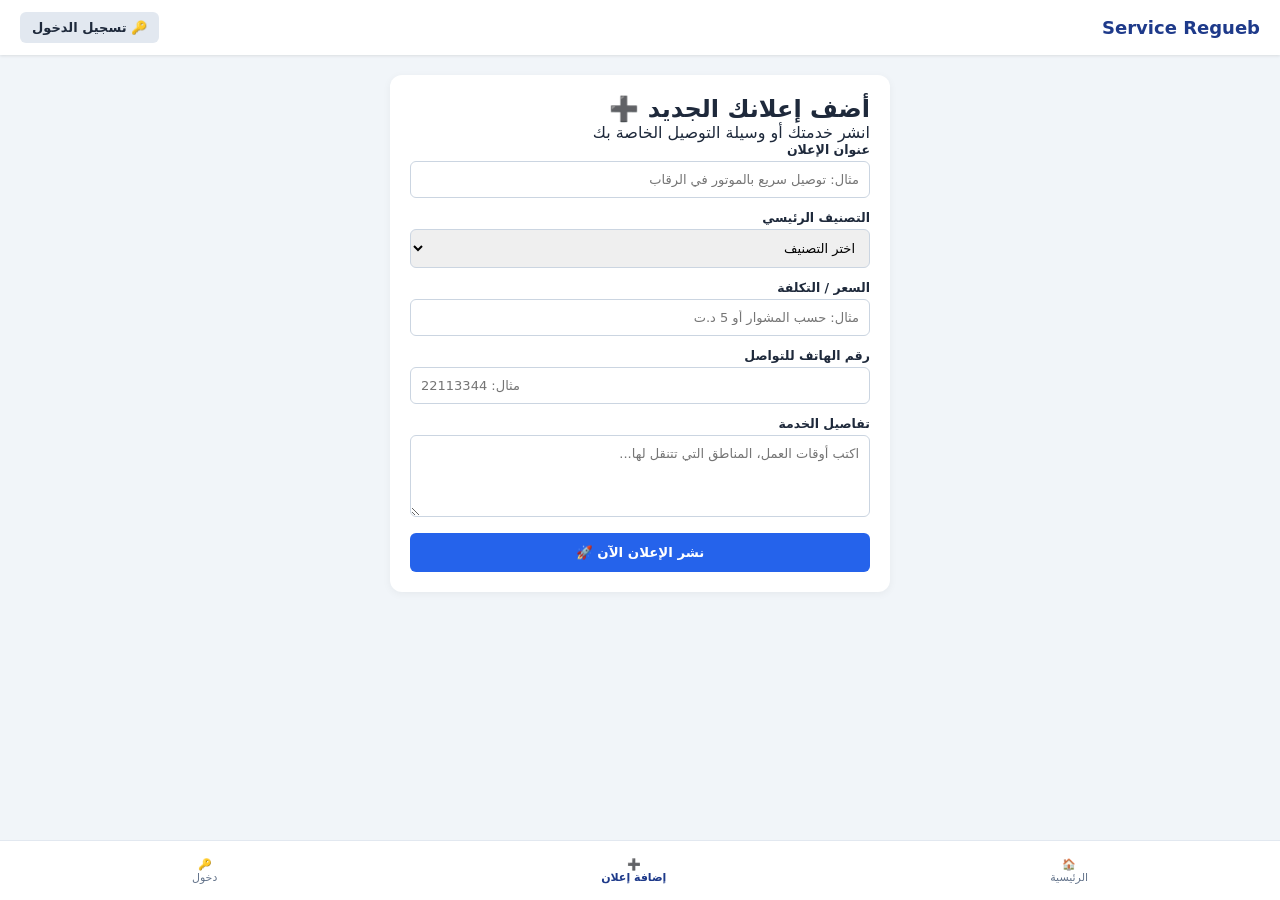
==== add-ad.html @ fa42857b "Add files via upload" ====
<!DOCTYPE html>
<html lang="ar" dir="rtl">
<head>
  <meta charset="UTF-8">
  <meta name="viewport" content="width=device-width, initial-scale=1.0">
  <title>إضافة إعلان - Service Regueb</title>
  <link rel="stylesheet" href="style.css">
</head>
<body>

  <header class="main-header">
    <a href="index.html" class="logo">Service Regueb</a>
    <a href="login.html" class="btn-auth">🔑 تسجيل الدخول</a>
  </header>

  <main class="form-page-container">
    <h2>أضف إعلانك الجديد ➕</h2>
    <p class="subtitle">انشر خدمتك أو وسيلة التوصيل الخاصة بك</p>

    <form onsubmit="handleAdPublish(event)">
      <div class="form-group">
        <label for="adTitle">عنوان الإعلان</label>
        <input type="text" id="adTitle" placeholder="مثال: توصيل سريع بالموتور في الرقاب" required>
      </div>

      <div class="form-group">
        <label for="adCategory">التصنيف الرئيسي</label>
        <select id="adCategory" onchange="toggleDeliveryOptions(this.value)" required>
          <option value="">اختر التصنيف</option>
          <option value="خدمات">🔧 الخدمات والحرفيين</option>
          <option value="توصيل">🛵 التوصيل فقط</option>
        </select>
      </div>

      <!-- نوع التوصيل (يظهر فقط إذا اختار التوصيل) -->
      <div class="form-group" id="deliveryTypeGroup" style="display: none;">
        <label for="deliveryType">نوع وسيلة النقل / التوصيل</label>
        <select id="deliveryType">
          <option value="موتور">🛵 أصحاب الموتورات</option>
          <option value="سيارة">🚗 أصحاب السيارات</option>
          <option value="لواج">🚐 أصحاب النقل Louage</option>
        </select>
      </div>

      <div class="form-group">
        <label for="adPrice">السعر / التكلفة</label>
        <input type="text" id="adPrice" placeholder="مثال: حسب المشوار أو 5 د.ت" required>
      </div>

      <div class="form-group">
        <label for="adPhone">رقم الهاتف للتواصل</label>
        <input type="tel" id="adPhone" placeholder="مثال: 22113344" maxlength="8" required>
      </div>

      <div class="form-group">
        <label for="adDesc">تفاصيل الخدمة</label>
        <textarea id="adDesc" rows="4" placeholder="اكتب أوقات العمل، المناطق التي تتنقل لها..." required></textarea>
      </div>

      <button type="submit" id="pubBtn" class="btn-submit">نشر الإعلان الآن 🚀</button>
    </form>
  </main>

  <nav class="bottom-nav">
    <a href="index.html" class="nav-item"><span>🏠</span><span>الرئيسية</span></a>
    <a href="add-ad.html" class="nav-item active"><span>➕</span><span>إضافة إعلان</span></a>
    <a href="login.html" class="nav-item"><span>🔑</span><span>دخول</span></a>
  </nav>

  <script src="script.js"></script>
  <script>
    function toggleDeliveryOptions(val) {
      const group = document.getElementById('deliveryTypeGroup');
      if (val === 'توصيل') {
        group.style.display = 'block';
      } else {
        group.style.display = 'none';
      }
    }
  </script>
</body>
</html>
---- style.css ----
* {
  box-sizing: border-box;
  margin: 0;
  padding: 0;
  font-family: system-ui, -apple-system, sans-serif;
}

body {
  background-color: #f1f5f9;
  color: #1e293b;
  direction: rtl;
  padding-bottom: 70px;
}

/* الهيدر */
.main-header {
  background-color: #ffffff;
  display: flex;
  justify-content: space-between;
  align-items: center;
  padding: 12px 20px;
  box-shadow: 0 1px 3px rgba(0,0,0,0.1);
  position: sticky;
  top: 0;
  z-index: 100;
}

.logo {
  font-size: 18px;
  font-weight: bold;
  color: #1e3a8a;
  text-decoration: none;
}

.header-actions {
  display: flex;
  gap: 10px;
}

.btn-add, .btn-auth {
  padding: 8px 12px;
  border-radius: 6px;
  text-decoration: none;
  font-size: 13px;
  font-weight: bold;
}

.btn-add { background: #2563eb; color: #fff; }
.btn-auth { background: #e2e8f0; color: #1e293b; }

/* البانر */
.hero-banner {
  background: linear-gradient(135deg, #1e3a8a, #3b82f6);
  color: white;
  text-align: center;
  padding: 30px 15px;
}

.hero-banner h1 { font-size: 20px; margin-bottom: 8px; }
.hero-banner p { font-size: 13px; opacity: 0.9; margin-bottom: 15px; }

.search-box {
  display: flex;
  max-width: 500px;
  margin: 0 auto;
}

.search-box input {
  flex: 1;
  padding: 10px 12px;
  border: none;
  border-radius: 0 8px 8px 0;
  outline: none;
}

.btn-search {
  background: #10b981;
  color: white;
  border: none;
  padding: 10px 15px;
  border-radius: 8px 0 0 8px;
  cursor: pointer;
  font-weight: bold;
}

/* الأقسام الرئيسية */
.categories-bar {
  display: flex;
  gap: 8px;
  padding: 12px 15px;
  background: #fff;
  border-bottom: 1px solid #e2e8f0;
  justify-content: center;
}

.cat-btn {
  background: #f1f5f9;
  border: 1px solid #cbd5e1;
  padding: 8px 16px;
  border-radius: 20px;
  cursor: pointer;
  font-size: 13px;
  font-weight: bold;
}

.cat-btn.active {
  background: #1e3a8a;
  color: white;
  border-color: #1e3a8a;
}

/* الأقسام الفرعية للتوصيل */
.sub-categories-bar {
  display: flex;
  align-items: center;
  gap: 8px;
  padding: 10px 15px;
  background: #eff6ff;
  border-bottom: 1px solid #dbeafe;
  overflow-x: auto;
}

.sub-title {
  font-size: 12px;
  font-weight: bold;
  color: #1e40af;
  white-space: nowrap;
}

.sub-btn {
  background: #ffffff;
  border: 1px solid #bfdbfe;
  padding: 5px 12px;
  border-radius: 15px;
  cursor: pointer;
  font-size: 12px;
  white-space: nowrap;
}

.sub-btn.active {
  background: #2563eb;
  color: white;
  border-color: #2563eb;
}

/* الشبكة والإعلانات */
.container {
  max-width: 1000px;
  margin: 15px auto;
  padding: 0 15px;
}

.section-title { font-size: 16px; margin-bottom: 12px; }

.ads-grid {
  display: grid;
  grid-template-columns: repeat(auto-fill, minmax(260px, 1fr));
  gap: 15px;
}

.ad-card {
  background: white;
  border-radius: 10px;
  overflow: hidden;
  box-shadow: 0 1px 4px rgba(0,0,0,0.05);
}

.ad-image {
  position: relative;
  height: 150px;
}

.ad-image img { width: 100%; height: 100%; object-fit: cover; }

.badge {
  position: absolute;
  top: 8px;
  right: 8px;
  background: #10b981;
  color: white;
  font-size: 10px;
  padding: 3px 8px;
  border-radius: 4px;
}

.badge.delivery-badge { background: #f59e0b; }

.ad-details { padding: 12px; }
.ad-title { font-size: 14px; margin-bottom: 6px; }
.ad-location { font-size: 12px; color: #64748b; margin-bottom: 10px; }

.ad-footer {
  display: flex;
  justify-content: space-between;
  align-items: center;
}

.ad-price { font-weight: bold; color: #2563eb; font-size: 13px; }
.btn-details { color: #1e3a8a; text-decoration: none; font-size: 12px; font-weight: bold; }

/* الاستمارات والتفاصيل */
.form-page-container, .details-card {
  background: white;
  padding: 20px;
  border-radius: 12px;
  max-width: 500px;
  margin: 20px auto;
  box-shadow: 0 2px 8px rgba(0,0,0,0.05);
}

.form-group { margin-bottom: 12px; }
.form-group label { display: block; font-size: 12.5px; font-weight: bold; margin-bottom: 4px; }
.form-group input, .form-group select, .form-group textarea {
  width: 100%;
  padding: 10px;
  border: 1px solid #cbd5e1;
  border-radius: 6px;
  font-size: 13px;
}

.btn-submit {
  width: 100%;
  background: #2563eb;
  color: white;
  border: none;
  padding: 12px;
  border-radius: 6px;
  font-weight: bold;
  cursor: pointer;
}

.details-img { width: 100%; height: 220px; object-fit: cover; border-radius: 8px; }
.contact-actions { display: flex; flex-direction: column; gap: 8px; margin-top: 15px; }
.btn-call { background: #10b981; color: white; text-align: center; padding: 10px; border-radius: 6px; text-decoration: none; font-weight: bold; }
.btn-whatsapp { background: #25d366; color: white; text-align: center; padding: 10px; border-radius: 6px; text-decoration: none; font-weight: bold; }
.btn-share { background: #f1f5f9; border: 1px solid #cbd5e1; padding: 8px; border-radius: 6px; cursor: pointer; }

/* شريط الهاتف السفلي */
.bottom-nav {
  display: flex;
  position: fixed;
  bottom: 0;
  left: 0;
  right: 0;
  height: 60px;
  background: #ffffff;
  border-top: 1px solid #e2e8f0;
  justify-content: space-around;
  align-items: center;
  z-index: 1000;
}

.nav-item {
  display: flex;
  flex-direction: column;
  align-items: center;
  font-size: 11px;
  color: #64748b;
  text-decoration: none;
}

.nav-item.active { color: #1e3a8a; font-weight: bold; }
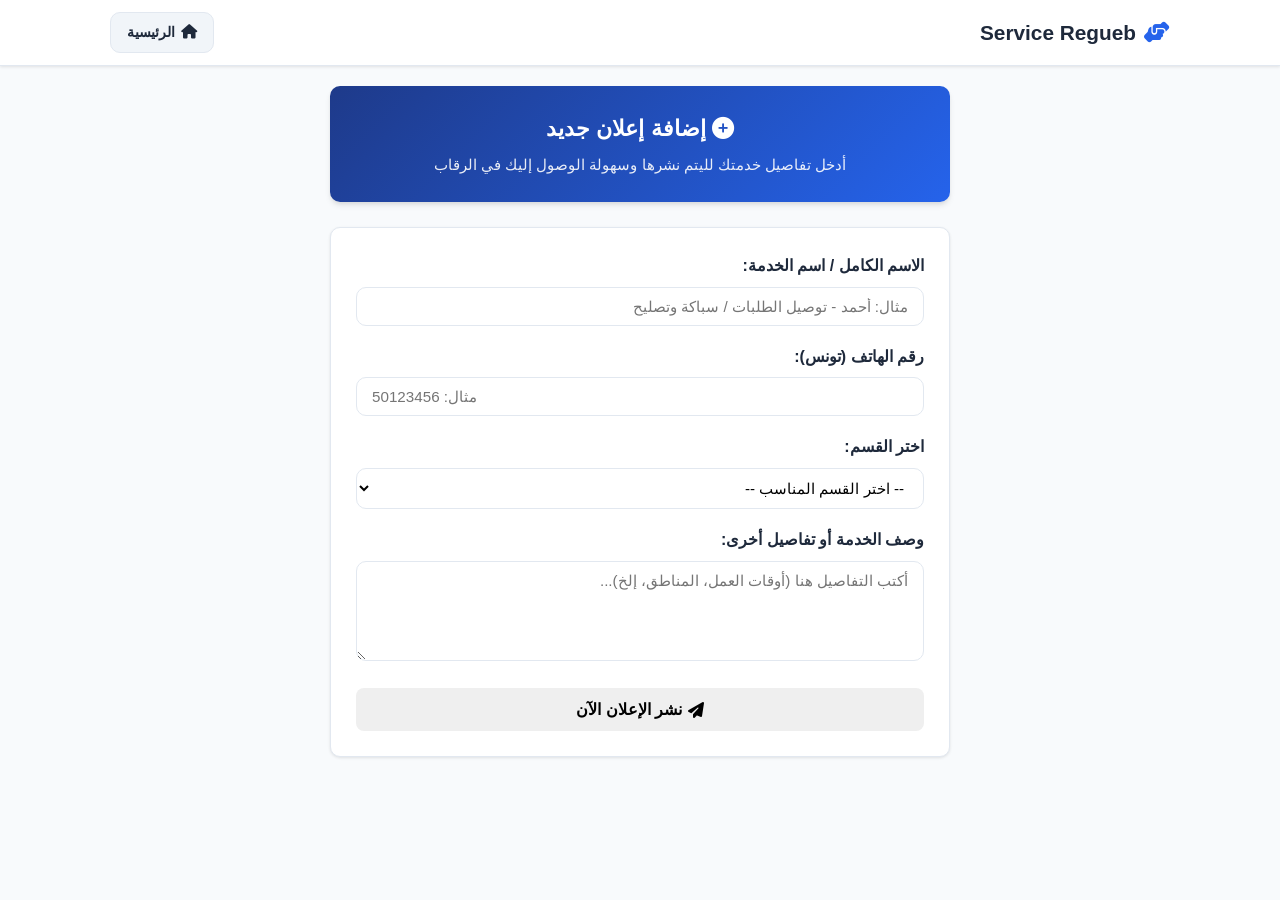
==== commit 7fa6adec: "Add files via upload" ====
--- a/add-ad.html
+++ b/add-ad.html
@@ -3,80 +3,85 @@
 <head>
   <meta charset="UTF-8">
   <meta name="viewport" content="width=device-width, initial-scale=1.0">
-  <title>إضافة إعلان - Service Regueb</title>
+  <title>إضافة إعلان جديد - Service Regueb</title>
   <link rel="stylesheet" href="style.css">
+  <link rel="stylesheet" href="https://cdnjs.cloudflare.com/ajax/libs/font-awesome/6.4.0/css/all.min.css">
 </head>
 <body>
 
-  <header class="main-header">
-    <a href="index.html" class="logo">Service Regueb</a>
-    <a href="login.html" class="btn-auth">🔑 تسجيل الدخول</a>
+  <!-- Header & Navigation Bar -->
+  <header class="site-header">
+    <div class="header-container">
+      
+      <!-- الشعار / اللوجو -->
+      <a href="index.html" class="logo">
+        <i class="fa-solid fa-handshake-angle"></i> Service Regueb
+      </a>
+
+      <!-- زر العودة للصفحة الرئيسية -->
+      <div class="user-actions">
+        <a href="index.html" class="action-btn btn-login">
+          <i class="fa-solid fa-house"></i> <span>الرئيسية</span>
+        </a>
+      </div>
+
+    </div>
   </header>
 
-  <main class="form-page-container">
-    <h2>أضف إعلانك الجديد ➕</h2>
-    <p class="subtitle">انشر خدمتك أو وسيلة التوصيل الخاصة بك</p>
+  <div class="container" style="max-width: 650px;">
+    
+    <div class="section-banner" style="margin-top: 20px;">
+      <h2><i class="fa-solid fa-plus-circle"></i> إضافة إعلان جديد</h2>
+      <p>أدخل تفاصيل خدمتك لليتم نشرها وسهولة الوصول إليك في الرقاب</p>
+    </div>
 
-    <form onsubmit="handleAdPublish(event)">
-      <div class="form-group">
-        <label for="adTitle">عنوان الإعلان</label>
-        <input type="text" id="adTitle" placeholder="مثال: توصيل سريع بالموتور في الرقاب" required>
-      </div>
+    <!-- نموذج إضافة الإعلان -->
+    <div style="background-color: var(--card-bg); padding: 25px; border-radius: var(--radius); box-shadow: var(--shadow-sm); border: 1px solid var(--border-color);">
+      
+      <form id="addAdForm">
+        
+        <!-- الاسم أو اسم المحل -->
+        <div style="margin-bottom: 18px;">
+          <label style="display: block; font-weight: 600; margin-bottom: 8px;">الاسم الكامل / اسم الخدمة:</label>
+          <input type="text" class="search-input" style="max-width: 100%;" placeholder="مثال: أحمد - توصيل الطلبات / سباكة وتصليح" required>
+        </div>
 
-      <div class="form-group">
-        <label for="adCategory">التصنيف الرئيسي</label>
-        <select id="adCategory" onchange="toggleDeliveryOptions(this.value)" required>
-          <option value="">اختر التصنيف</option>
-          <option value="خدمات">🔧 الخدمات والحرفيين</option>
-          <option value="توصيل">🛵 التوصيل فقط</option>
-        </select>
-      </div>
+        <!-- رقم الهاتف -->
+        <div style="margin-bottom: 18px;">
+          <label style="display: block; font-weight: 600; margin-bottom: 8px;">رقم الهاتف (تونس):</label>
+          <input type="tel" class="search-input" style="max-width: 100%;" placeholder="مثال: 50123456" pattern="[0-9]{8}" required>
+        </div>
 
-      <!-- نوع التوصيل (يظهر فقط إذا اختار التوصيل) -->
-      <div class="form-group" id="deliveryTypeGroup" style="display: none;">
-        <label for="deliveryType">نوع وسيلة النقل / التوصيل</label>
-        <select id="deliveryType">
-          <option value="موتور">🛵 أصحاب الموتورات</option>
-          <option value="سيارة">🚗 أصحاب السيارات</option>
-          <option value="لواج">🚐 أصحاب النقل Louage</option>
-        </select>
-      </div>
+        <!-- القسم الرئيسي -->
+        <div style="margin-bottom: 18px;">
+          <label style="display: block; font-weight: 600; margin-bottom: 8px;">اختر القسم:</label>
+          <select class="filter-select" style="max-width: 100%;" required>
+            <option value="">-- اختر القسم المناسب --</option>
+            <option value="bike">توصيل - دراجات نارية</option>
+            <option value="car">توصيل - سيارات وتاكسي</option>
+            <option value="louage">توصيل - لواجات</option>
+            <option value="craftsman">خدمات وحرفيين (سباك، كهربائي، إلخ)</option>
+            <option value="other">خدمات أخرى</option>
+          </select>
+        </div>
 
-      <div class="form-group">
-        <label for="adPrice">السعر / التكلفة</label>
-        <input type="text" id="adPrice" placeholder="مثال: حسب المشوار أو 5 د.ت" required>
-      </div>
+        <!-- تفاصيل إضافية -->
+        <div style="margin-bottom: 20px;">
+          <label style="display: block; font-weight: 600; margin-bottom: 8px;">وصف الخدمة أو تفاصيل أخرى:</label>
+          <textarea class="search-input" style="max-width: 100%; height: 100px; resize: vertical;" placeholder="أكتب التفاصيل هنا (أوقات العمل، المناطق، إلخ)..."></textarea>
+        </div>
 
-      <div class="form-group">
-        <label for="adPhone">رقم الهاتف للتواصل</label>
-        <input type="tel" id="adPhone" placeholder="مثال: 22113344" maxlength="8" required>
-      </div>
+        <!-- زر الإرسال -->
+        <button type="submit" class="action-btn btn-add" style="width: 100%; justify-content: center; padding: 12px; font-size: 1rem; border-radius: 8px;">
+          <i class="fa-solid fa-paper-plane"></i> نشر الإعلان الآن
+        </button>
 
-      <div class="form-group">
-        <label for="adDesc">تفاصيل الخدمة</label>
-        <textarea id="adDesc" rows="4" placeholder="اكتب أوقات العمل، المناطق التي تتنقل لها..." required></textarea>
-      </div>
+      </form>
 
-      <button type="submit" id="pubBtn" class="btn-submit">نشر الإعلان الآن 🚀</button>
-    </form>
-  </main>
+    </div>
 
-  <nav class="bottom-nav">
-    <a href="index.html" class="nav-item"><span>🏠</span><span>الرئيسية</span></a>
-    <a href="add-ad.html" class="nav-item active"><span>➕</span><span>إضافة إعلان</span></a>
-    <a href="login.html" class="nav-item"><span>🔑</span><span>دخول</span></a>
-  </nav>
+  </div>
 
   <script src="script.js"></script>
-  <script>
-    function toggleDeliveryOptions(val) {
-      const group = document.getElementById('deliveryTypeGroup');
-      if (val === 'توصيل') {
-        group.style.display = 'block';
-      } else {
-        group.style.display = 'none';
-      }
-    }
-  </script>
 </body>
 </html>
--- a/style.css
+++ b/style.css
@@ -1,262 +1,295 @@
+/* ==========================================
+   1. المتغيرات والتنسيقات العامة (Variables & Reset)
+   ========================================== */
+:root {
+  --primary-color: #2563eb;
+  --primary-hover: #1d4ed8;
+  --secondary-color: #f1f5f9;
+  --text-color: #1e293b;
+  --text-muted: #64748b;
+  --bg-color: #f8fafc;
+  --card-bg: #ffffff;
+  --success-color: #10b981;
+  --border-color: #e2e8f0;
+  --shadow-sm: 0 1px 3px rgba(0,0,0,0.1);
+  --shadow-md: 0 4px 6px -1px rgba(0,0,0,0.1), 0 2px 4px -1px rgba(0,0,0,0.06);
+  --radius: 10px;
+}
+
 * {
   box-sizing: border-box;
   margin: 0;
   padding: 0;
-  font-family: system-ui, -apple-system, sans-serif;
+  font-family: 'Segoe UI', Tahoma, Geneva, Verdana, sans-serif;
 }
 
 body {
-  background-color: #f1f5f9;
-  color: #1e293b;
+  background-color: var(--bg-color);
+  color: var(--text-color);
   direction: rtl;
-  padding-bottom: 70px;
-}
-
-/* الهيدر */
-.main-header {
+  line-height: 1.6;
+}
+
+.container {
+  max-width: 1100px;
+  margin: 20px auto;
+  padding: 0 15px;
+}
+
+/* ==========================================
+   2. الهيدر وشريط التنقل (Header & Navbar)
+   ========================================== */
+.site-header {
   background-color: #ffffff;
-  display: flex;
-  justify-content: space-between;
-  align-items: center;
-  padding: 12px 20px;
-  box-shadow: 0 1px 3px rgba(0,0,0,0.1);
+  box-shadow: var(--shadow-sm);
   position: sticky;
   top: 0;
-  z-index: 100;
+  z-index: 1000;
+  border-bottom: 1px solid var(--border-color);
+}
+
+.header-container {
+  display: flex;
+  justify-content: space-between;
+  align-items: center;
+  padding: 12px 20px;
+  max-width: 1100px;
+  margin: 0 auto;
 }
 
 .logo {
-  font-size: 18px;
-  font-weight: bold;
-  color: #1e3a8a;
-  text-decoration: none;
-}
-
-.header-actions {
-  display: flex;
-  gap: 10px;
-}
-
-.btn-add, .btn-auth {
-  padding: 8px 12px;
+  font-size: 1.3rem;
+  font-weight: 700;
+  color: var(--text-color) !important;
+  text-decoration: none;
+  display: flex;
+  align-items: center;
+  gap: 8px;
+}
+
+.logo i {
+  color: var(--primary-color);
+}
+
+.user-actions {
+  display: flex;
+  align-items: center;
+}
+
+.action-btn {
+  padding: 8px 16px;
+  border-radius: var(--radius);
+  text-decoration: none;
+  font-size: 0.9rem;
+  font-weight: 600;
+  display: inline-flex;
+  align-items: center;
+  gap: 6px;
+  transition: all 0.2s ease;
+  border: none;
+  cursor: pointer;
+}
+
+.btn-login {
+  background-color: var(--secondary-color);
+  color: var(--text-color) !important;
+  border: 1px solid var(--border-color);
+}
+
+.btn-login:hover {
+  background-color: #e2e8f0;
+}
+
+/* القوائم الرئيسية والفرعية */
+.main-nav, .sub-nav {
+  display: flex;
+  justify-content: center;
+  gap: 8px;
+  padding: 10px;
+  background-color: #f8fafc;
+  border-top: 1px solid var(--border-color);
+  flex-wrap: wrap;
+}
+
+.sub-nav {
+  background-color: #edf2f7;
+  border-bottom: 1px solid var(--border-color);
+}
+
+.nav-btn, .sub-btn {
+  padding: 8px 16px;
+  border: none;
+  background: transparent;
   border-radius: 6px;
-  text-decoration: none;
-  font-size: 13px;
-  font-weight: bold;
-}
-
-.btn-add { background: #2563eb; color: #fff; }
-.btn-auth { background: #e2e8f0; color: #1e293b; }
-
-/* البانر */
-.hero-banner {
-  background: linear-gradient(135deg, #1e3a8a, #3b82f6);
-  color: white;
+  cursor: pointer;
+  font-weight: 600;
+  color: var(--text-muted);
+  font-size: 0.9rem;
+  display: flex;
+  align-items: center;
+  gap: 6px;
+  transition: all 0.2s ease;
+}
+
+.nav-btn.active, .sub-btn.active {
+  background-color: var(--primary-color);
+  color: #ffffff !important;
+}
+
+.nav-btn:hover:not(.active), .sub-btn:hover:not(.active) {
+  background-color: #e2e8f0;
+  color: var(--text-color);
+}
+
+/* ==========================================
+   3. العناصر البصرية والشعارات (Banners & Controls)
+   ========================================== */
+.section-banner {
+  background: linear-gradient(135deg, #1e3a8a, var(--primary-color));
+  color: #ffffff;
+  padding: 25px 20px;
+  border-radius: var(--radius);
   text-align: center;
-  padding: 30px 15px;
-}
-
-.hero-banner h1 { font-size: 20px; margin-bottom: 8px; }
-.hero-banner p { font-size: 13px; opacity: 0.9; margin-bottom: 15px; }
-
-.search-box {
-  display: flex;
-  max-width: 500px;
-  margin: 0 auto;
-}
-
-.search-box input {
-  flex: 1;
-  padding: 10px 12px;
-  border: none;
-  border-radius: 0 8px 8px 0;
+  margin-bottom: 25px;
+  box-shadow: var(--shadow-md);
+}
+
+.section-banner h2 {
+  font-size: 1.4rem;
+  margin-bottom: 6px;
+}
+
+.section-banner p {
+  font-size: 0.95rem;
+  opacity: 0.9;
+}
+
+.search-input, .filter-select {
+  width: 100%;
+  max-width: 400px;
+  padding: 10px 15px;
+  border: 1px solid var(--border-color);
+  border-radius: var(--radius);
+  font-size: 0.95rem;
   outline: none;
-}
-
-.btn-search {
-  background: #10b981;
-  color: white;
-  border: none;
-  padding: 10px 15px;
-  border-radius: 8px 0 0 8px;
-  cursor: pointer;
-  font-weight: bold;
-}
-
-/* الأقسام الرئيسية */
-.categories-bar {
-  display: flex;
-  gap: 8px;
-  padding: 12px 15px;
-  background: #fff;
-  border-bottom: 1px solid #e2e8f0;
+  transition: border-color 0.2s;
+  background-color: #ffffff;
+}
+
+.search-input:focus, .filter-select:focus {
+  border-color: var(--primary-color);
+}
+
+.placeholder-box {
+  background-color: var(--card-bg);
+  padding: 40px 20px;
+  text-align: center;
+  border-radius: var(--radius);
+  border: 1px dashed var(--border-color);
+  color: var(--text-muted);
+}
+
+/* ==========================================
+   4. شبكة الكروت ومقدمي الخدمات (Grid & Cards)
+   ========================================== */
+.drivers-grid {
+  display: grid;
+  grid-template-columns: repeat(auto-fill, minmax(280px, 1fr));
+  gap: 15px;
+}
+
+.driver-card {
+  background-color: var(--card-bg);
+  padding: 16px 20px;
+  border-radius: var(--radius);
+  box-shadow: var(--shadow-sm);
+  border: 1px solid var(--border-color);
+  display: flex;
+  justify-content: space-between;
+  align-items: center;
+  transition: transform 0.2s, box-shadow 0.2s;
+}
+
+.driver-card:hover {
+  transform: translateY(-2px);
+  box-shadow: var(--shadow-md);
+}
+
+.driver-card h3 {
+  font-size: 1rem;
+  color: var(--text-color);
+  margin-bottom: 4px;
+}
+
+.driver-card p {
+  font-size: 0.9rem;
+  color: var(--text-muted);
+  direction: ltr;
+  text-align: right;
+}
+
+.btn-call {
+  background-color: var(--success-color);
+  color: #ffffff !important;
+  text-decoration: none;
+  padding: 8px 14px;
+  border-radius: 6px;
+  font-size: 0.85rem;
+  font-weight: 600;
+  display: inline-flex;
+  align-items: center;
+  gap: 4px;
+  transition: background-color 0.2s;
+}
+
+.btn-call:hover {
+  background-color: #059669;
+}
+
+/* ==========================================
+   5. زر إضافة إعلان العائم (Floating Button)
+   ========================================== */
+.fab-add-btn {
+  position: fixed;
+  bottom: 25px;
+  left: 25px;
+  width: 55px;
+  height: 55px;
+  background-color: var(--success-color);
+  color: #ffffff !important;
+  border-radius: 50%;
+  display: flex;
   justify-content: center;
-}
-
-.cat-btn {
-  background: #f1f5f9;
-  border: 1px solid #cbd5e1;
-  padding: 8px 16px;
-  border-radius: 20px;
-  cursor: pointer;
-  font-size: 13px;
-  font-weight: bold;
-}
-
-.cat-btn.active {
-  background: #1e3a8a;
-  color: white;
-  border-color: #1e3a8a;
-}
-
-/* الأقسام الفرعية للتوصيل */
-.sub-categories-bar {
-  display: flex;
-  align-items: center;
-  gap: 8px;
-  padding: 10px 15px;
-  background: #eff6ff;
-  border-bottom: 1px solid #dbeafe;
-  overflow-x: auto;
-}
-
-.sub-title {
-  font-size: 12px;
-  font-weight: bold;
-  color: #1e40af;
-  white-space: nowrap;
-}
-
-.sub-btn {
-  background: #ffffff;
-  border: 1px solid #bfdbfe;
-  padding: 5px 12px;
-  border-radius: 15px;
-  cursor: pointer;
-  font-size: 12px;
-  white-space: nowrap;
-}
-
-.sub-btn.active {
-  background: #2563eb;
-  color: white;
-  border-color: #2563eb;
-}
-
-/* الشبكة والإعلانات */
-.container {
-  max-width: 1000px;
-  margin: 15px auto;
-  padding: 0 15px;
-}
-
-.section-title { font-size: 16px; margin-bottom: 12px; }
-
-.ads-grid {
-  display: grid;
-  grid-template-columns: repeat(auto-fill, minmax(260px, 1fr));
-  gap: 15px;
-}
-
-.ad-card {
-  background: white;
-  border-radius: 10px;
-  overflow: hidden;
-  box-shadow: 0 1px 4px rgba(0,0,0,0.05);
-}
-
-.ad-image {
-  position: relative;
-  height: 150px;
-}
-
-.ad-image img { width: 100%; height: 100%; object-fit: cover; }
-
-.badge {
-  position: absolute;
-  top: 8px;
-  right: 8px;
-  background: #10b981;
-  color: white;
-  font-size: 10px;
-  padding: 3px 8px;
-  border-radius: 4px;
-}
-
-.badge.delivery-badge { background: #f59e0b; }
-
-.ad-details { padding: 12px; }
-.ad-title { font-size: 14px; margin-bottom: 6px; }
-.ad-location { font-size: 12px; color: #64748b; margin-bottom: 10px; }
-
-.ad-footer {
-  display: flex;
-  justify-content: space-between;
-  align-items: center;
-}
-
-.ad-price { font-weight: bold; color: #2563eb; font-size: 13px; }
-.btn-details { color: #1e3a8a; text-decoration: none; font-size: 12px; font-weight: bold; }
-
-/* الاستمارات والتفاصيل */
-.form-page-container, .details-card {
-  background: white;
-  padding: 20px;
-  border-radius: 12px;
-  max-width: 500px;
-  margin: 20px auto;
-  box-shadow: 0 2px 8px rgba(0,0,0,0.05);
-}
-
-.form-group { margin-bottom: 12px; }
-.form-group label { display: block; font-size: 12.5px; font-weight: bold; margin-bottom: 4px; }
-.form-group input, .form-group select, .form-group textarea {
-  width: 100%;
-  padding: 10px;
-  border: 1px solid #cbd5e1;
-  border-radius: 6px;
-  font-size: 13px;
-}
-
-.btn-submit {
-  width: 100%;
-  background: #2563eb;
-  color: white;
-  border: none;
-  padding: 12px;
-  border-radius: 6px;
-  font-weight: bold;
-  cursor: pointer;
-}
-
-.details-img { width: 100%; height: 220px; object-fit: cover; border-radius: 8px; }
-.contact-actions { display: flex; flex-direction: column; gap: 8px; margin-top: 15px; }
-.btn-call { background: #10b981; color: white; text-align: center; padding: 10px; border-radius: 6px; text-decoration: none; font-weight: bold; }
-.btn-whatsapp { background: #25d366; color: white; text-align: center; padding: 10px; border-radius: 6px; text-decoration: none; font-weight: bold; }
-.btn-share { background: #f1f5f9; border: 1px solid #cbd5e1; padding: 8px; border-radius: 6px; cursor: pointer; }
-
-/* شريط الهاتف السفلي */
-.bottom-nav {
-  display: flex;
-  position: fixed;
-  bottom: 0;
-  left: 0;
-  right: 0;
-  height: 60px;
-  background: #ffffff;
-  border-top: 1px solid #e2e8f0;
-  justify-content: space-around;
-  align-items: center;
-  z-index: 1000;
-}
-
-.nav-item {
-  display: flex;
-  flex-direction: column;
-  align-items: center;
-  font-size: 11px;
-  color: #64748b;
-  text-decoration: none;
-}
-
-.nav-item.active { color: #1e3a8a; font-weight: bold; }
+  align-items: center;
+  font-size: 22px;
+  box-shadow: 0 4px 12px rgba(0, 0, 0, 0.25);
+  text-decoration: none;
+  z-index: 2000;
+  transition: transform 0.2s ease, background-color 0.2s ease;
+}
+
+.fab-add-btn:hover {
+  transform: scale(1.1);
+  background-color: #059669;
+}
+
+/* ==========================================
+   6. الاستجابة للشاشات الصغيرة (Responsive)
+   ========================================== */
+@media (max-width: 600px) {
+  .drivers-grid {
+    grid-template-columns: 1fr;
+  }
+
+  .search-input, .filter-select {
+    width: 90%;
+  }
+
+  .fab-add-btn {
+    bottom: 20px;
+    left: 20px;
+    width: 50px;
+    height: 50px;
+    font-size: 20px;
+  }
+}
